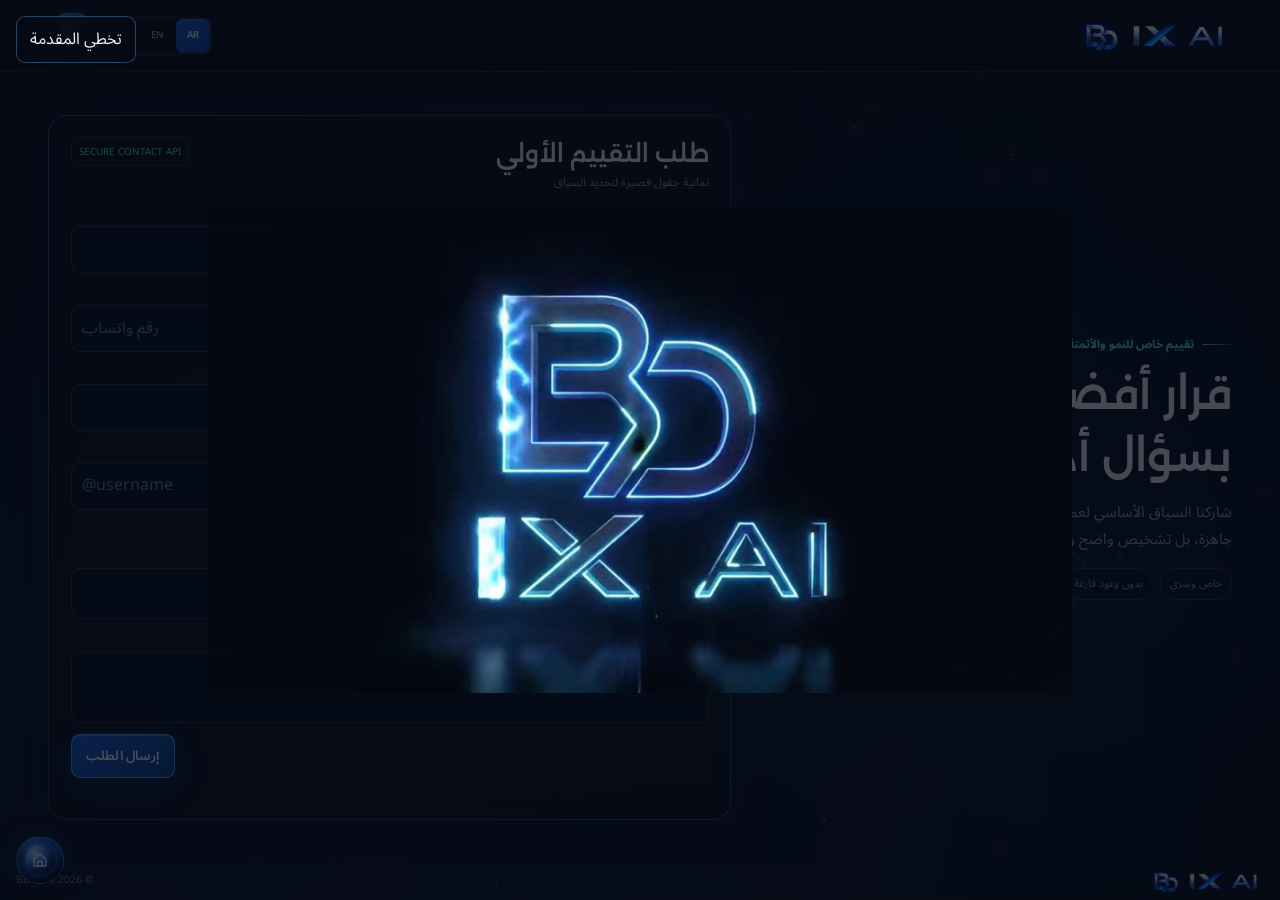
==== contact.html @ 9e778184 "new files" ====
<!doctype html>
<html lang="ar" dir="rtl">
<head>
<meta charset="utf-8">
<meta name="viewport" content="width=device-width,initial-scale=1,viewport-fit=cover">
<meta name="theme-color" content="#060B14">
<meta name="description" content="Request a private BDIX AI growth and automation assessment.">
<title>Contact — BDIX AI</title>
<link rel="preload" as="image" href="assets/brand/bdixai-logo-horizontal-transparent.webp" type="image/webp">
<script>(()=>{try{const r=matchMedia('(prefers-reduced-motion: reduce)').matches;const d=navigator.connection&&navigator.connection.saveData;const seen=sessionStorage.getItem('bdixai-intro-seen');if(!r&&!d&&!seen){document.documentElement.classList.add('brand-intro-pending');setTimeout(()=>document.documentElement.classList.remove('brand-intro-pending'),4500)}}catch(e){}})();</script>
<style>
@font-face{font-family:Alexandria;src:url('fonts/ar/alexandria-variable.ttf') format('truetype');font-weight:100 900;font-display:swap}
@font-face{font-family:'Noto Sans Arabic';src:url('fonts/ar/noto-sans-arabic-variable.ttf') format('truetype');font-weight:100 900;font-stretch:62.5% 100%;font-display:swap}
@font-face{font-family:Vazirmatn;src:url('fonts/fa/vazirmatn-variable.woff2') format('woff2');font-weight:100 900;font-display:swap}
@font-face{font-family:'Space Grotesk';src:url('fonts/en/space-grotesk-variable.woff2') format('woff2');font-weight:300 700;font-display:swap}
:root{--canvas:#060B14;--surface:rgba(10,14,21,.82);--text:#E8EEF7;--muted:#8FA3BE;--subtle:#7F91A6;--accent:#55E2D4;--blue:#287BFF;--blue-soft:#69B7FF;--focus:#7BEFE5;--line:rgba(226,228,233,.17);--success:#75d39f;--max:74rem;--font-display:Alexandria,'Noto Sans Arabic',sans-serif;--font-body:'Noto Sans Arabic',sans-serif;--header-h:4.5rem}
html[lang=fa]{--font-display:Vazirmatn,'Noto Sans Arabic',sans-serif;--font-body:Vazirmatn,'Noto Sans Arabic',sans-serif}
html[lang=en]{--font-display:'Space Grotesk',system-ui,sans-serif;--font-body:'Space Grotesk',system-ui,sans-serif}
*{box-sizing:border-box}html,body{width:100%;height:100%;overflow:hidden}html{background:var(--canvas)}body{margin:0;min-width:0;color:var(--text);font:16px/1.65 var(--font-body)}a{color:inherit;text-decoration:none}button,input,select,textarea{font:inherit}button,a,input,select,textarea{-webkit-tap-highlight-color:transparent}:focus-visible{outline:3px solid var(--focus);outline-offset:3px}

.page{position:relative;z-index:1;display:grid;grid-template-rows:var(--header-h) minmax(0,1fr);height:100svh;overflow:hidden}.wrap{width:min(calc(100% - 2rem),var(--max));margin-inline:auto}
header{position:relative;z-index:4;border-bottom:1px solid var(--line);background:rgba(5,6,8,.64);backdrop-filter:blur(15px)}.head{height:var(--header-h);display:flex;align-items:center;justify-content:space-between;gap:.75rem}.brand{display:flex;align-items:center;gap:.55rem;font:700 .82rem var(--font-display);letter-spacing:.08em}.brand-mark{display:grid;place-items:center;width:2.15rem;height:2.15rem;border:1px solid rgba(85,226,212,.46);border-radius:.62rem;color:var(--accent);background:#06080bb8}.head-actions{display:flex;align-items:center;gap:.5rem}.languages{display:flex;gap:.12rem;padding:.12rem;border:1px solid var(--line);border-radius:.7rem;background:#07090db8}.languages button{min-width:44px;min-height:44px;padding:.35rem;border:0;border-radius:.54rem;color:var(--muted);background:transparent;cursor:pointer}.languages button[aria-pressed=true]{color:#080a0d;background:var(--accent)}
.home-orb{position:relative;display:grid;place-items:center;width:56px;height:56px;min-width:56px;padding:0;border:1px solid rgba(91,188,255,.34);border-radius:50%;color:#f2f7ff;background:radial-gradient(circle at 30% 24%,rgba(37,53,88,.94),rgba(8,14,26,.92) 62%,rgba(4,8,16,.98));box-shadow:0 14px 30px #0008,inset 0 1px 1px #ffffff24,inset 0 -10px 18px #020712cc,0 0 1.25rem rgba(22,139,255,.23);backdrop-filter:blur(12px);transition:transform 180ms ease,border-color 180ms ease,box-shadow 180ms ease}.home-orb:before{content:"";position:absolute;inset:10px;border-radius:50%;background:radial-gradient(circle at 32% 27%,#d6eeff 0,#69B7FF 13%,#287BFF 42%,#063b88 74%,#06142d 100%);box-shadow:inset -5px -7px 10px #020917aa,inset 3px 3px 7px #e4f3ff4d,0 0 .75rem rgba(22,139,255,.34)}.home-orb svg{position:relative;z-index:1;width:20px;height:20px;fill:none;stroke:currentColor;stroke-width:1.8;stroke-linecap:round;stroke-linejoin:round}.home-orb:hover,.home-orb:focus-visible{transform:scale(1.04);border-color:var(--blue-soft);box-shadow:0 14px 32px #0009,inset 0 1px 1px #ffffff2b,inset 0 -10px 18px #020712cc,0 0 1.7rem rgba(22,139,255,.36)}
main{min-height:0;overflow:hidden}.contact-grid{display:grid;grid-template-columns:minmax(0,.78fr) minmax(30rem,1.22fr);align-items:center;gap:clamp(1.5rem,5vw,5rem);height:100%;padding-block:clamp(.8rem,2vh,1.4rem)}
.contact-intro{max-width:34rem}.eyebrow{display:flex;align-items:center;gap:.55rem;margin:0 0 .55rem;color:var(--accent);font-size:.72rem;font-weight:700}.eyebrow:before{content:"";width:1.8rem;height:1px;background:var(--accent)}h1{max-width:11ch;margin:0;font:700 clamp(2.85rem,5.4vw,5.4rem)/1.01 var(--font-display);letter-spacing:-.045em}html[dir=rtl] h1{max-width:13ch;line-height:1.3;letter-spacing:0}.intro-text{max-width:48ch;margin:.8rem 0 0;color:var(--muted);font-size:clamp(.92rem,1.25vw,1.07rem);line-height:1.75}.trust{display:flex;flex-wrap:wrap;gap:.45rem;margin-top:1rem}.trust span{padding:.35rem .55rem;border:1px solid rgba(91,188,255,.17);border-radius:999px;color:var(--subtle);background:rgba(5,10,18,.5);font-size:.68rem}.start-action{display:none}
.form-panel{position:relative;min-height:0;padding:clamp(.9rem,1.8vw,1.35rem);border:1px solid rgba(91,188,255,.22);border-radius:1.15rem;background:rgba(10,14,21,.48);box-shadow:0 2rem 4.6rem #0008,0 0 2.5rem rgba(22,139,255,.07);backdrop-filter:blur(14px)}.form-panel:before{content:"";position:absolute;inset:-1px;border-radius:inherit;pointer-events:none;background:linear-gradient(120deg,rgba(91,188,255,.2),transparent 31%,transparent 73%,rgba(85,226,212,.11));mask:linear-gradient(#000 0 0) content-box,linear-gradient(#000 0 0);mask-composite:exclude;padding:1px}.form-head{display:flex;align-items:flex-start;justify-content:space-between;gap:1rem;margin-bottom:.65rem}.form-head h2{margin:0;font:650 clamp(1.15rem,1.7vw,1.5rem)/1.35 var(--font-display)}.form-head p{margin:.15rem 0 0;color:var(--subtle);font-size:.72rem}.secure-mark{padding:.3rem .45rem;border:1px solid rgba(117,211,159,.2);border-radius:.45rem;color:var(--success);font-size:.62rem}.form-grid{display:grid;grid-template-columns:1fr 1fr;gap:.55rem .65rem}.form-step{display:contents}.step-label{display:none}.field{display:grid;gap:.22rem;min-width:0}.field.wide{grid-column:1/-1}.field-label{color:var(--muted);font-size:.7rem;font-weight:600}input,select,textarea{width:100%;min-width:0;min-height:44px;padding:.55rem .68rem;border:1px solid rgba(226,228,233,.21);border-radius:.6rem;color:var(--text);background:rgba(4,7,12,.76);transition:border-color 150ms ease,box-shadow 150ms ease}input::placeholder,textarea::placeholder{color:#777f8b}input:focus,select:focus,textarea:focus{border-color:var(--blue-soft);box-shadow:0 0 0 3px rgba(22,139,255,.13);outline:0}textarea{min-height:58px;max-height:72px;resize:none}.desktop-actions{display:flex;align-items:center;justify-content:space-between;gap:.8rem;margin-top:.7rem}.mobile-actions{display:none}.status{min-height:1.2rem;margin:0;color:var(--success);font-size:.7rem}.status.mobile-actions:empty{display:none!important}.action{min-height:44px;padding:.55rem .85rem;border:1px solid var(--line);border-radius:.62rem;color:var(--text);background:rgba(7,12,20,.82);font-weight:700;cursor:pointer}.action.primary{border-color:var(--accent);color:#090b0e;background:var(--accent)}.action:hover{filter:brightness(1.06)}
.floating-home{position:fixed;z-index:6;inset-inline-end:max(1rem,env(safe-area-inset-right));bottom:max(1rem,env(safe-area-inset-bottom))}
@media(max-width:980px) and (min-width:821px){.contact-grid{grid-template-columns:minmax(0,.65fr) minmax(29rem,1.35fr);gap:1.25rem}h1{font-size:clamp(2.6rem,5.4vw,4.2rem)}.intro-text{font-size:.9rem}.trust span{font-size:.62rem}}
@media(min-width:821px) and (max-height:680px){.contact-grid{padding-block:.35rem;gap:1.2rem}.form-panel{padding:.65rem .8rem}.form-head{margin-bottom:.3rem}.form-head p{display:none}.form-grid{gap:.3rem .5rem}.field{gap:.12rem}.field-label{font-size:.64rem}input,select{height:44px;min-height:44px;padding:.35rem .58rem}textarea{min-height:50px;max-height:50px;padding:.4rem .58rem}.desktop-actions{margin-top:.35rem}.intro-text{margin-top:.45rem;font-size:.82rem;line-height:1.55}.trust{margin-top:.55rem}.trust span{padding:.28rem .42rem;font-size:.59rem}h1{font-size:clamp(2.45rem,4.7vw,3.8rem)}html[dir=rtl] h1{line-height:1.24}}
@media(max-width:820px){:root{--header-h:4rem}.wrap{width:calc(100% - 1rem)}.head{gap:.35rem}.brand>span:last-child{display:none}.brand-mark{width:2rem;height:2rem}.languages{gap:.05rem}.languages button{min-width:40px;min-height:40px;padding:.25rem;font-size:.7rem}.home-orb{width:52px;height:52px;min-width:52px}.home-orb:before{inset:9px}.floating-home{display:none}main{padding:0 0 calc(78px + env(safe-area-inset-bottom));}.contact-grid{position:relative;display:grid;grid-template-columns:1fr;grid-template-rows:1fr;gap:0;height:100%;padding:.55rem}.contact-intro,.form-panel{grid-area:1/1;align-self:stretch;width:100%;max-width:none;min-height:0;transition:opacity 260ms ease,transform 320ms cubic-bezier(.22,1,.36,1);overflow:hidden}.contact-intro{display:flex;flex-direction:column;justify-content:center;padding:clamp(.55rem,3vw,1rem)}.eyebrow{font-size:.65rem}h1{font-size:clamp(2.3rem,10.2vw,3.5rem);line-height:1.02}html[dir=rtl] h1{font-size:clamp(2.18rem,9.7vw,3.25rem);line-height:1.35}.intro-text{margin-top:.9rem;font-size:.88rem;line-height:1.62}.trust{margin-top:.7rem}.trust span{font-size:.62rem}.start-action{display:inline-flex;align-items:center;justify-content:center;align-self:flex-start;margin-top:.85rem;min-height:44px;padding:.55rem .85rem;border:1px solid var(--accent);border-radius:.62rem;color:#090b0e;background:var(--accent);font-weight:750;cursor:pointer}.form-panel{display:flex;flex-direction:column;padding:.7rem;border-radius:1rem}.form-head{margin-bottom:.35rem}.form-head h2{font-size:1.12rem}.form-head p,.secure-mark{display:none}.form-grid{display:block;min-height:0;flex:1}.step-label{display:block;margin:0 0 .35rem;color:var(--accent);font-size:.66rem;font-weight:700}.field{gap:.16rem}.field+.field{margin-top:.38rem}.field-label{font-size:.66rem}input,select,textarea{min-height:44px;padding:.5rem .62rem;font-size:.88rem}textarea{min-height:56px;max-height:56px}.desktop-actions{display:none}.mobile-actions{display:flex;align-items:center;justify-content:space-between;gap:.5rem;margin-top:.55rem}.mobile-actions .action{flex:1;padding:.48rem .55rem}.status{margin-top:.25rem;text-align:center}.form-panel,.contact-intro{opacity:0;transform:translateY(12px) scale(.985);pointer-events:none}.contact-intro[aria-hidden=false],.form-panel[aria-hidden=false]{opacity:1;transform:none;pointer-events:auto}}
@media(max-width:350px){.languages button{min-width:36px}.home-orb{width:48px;height:48px;min-width:48px}.contact-grid{padding:.4rem}.form-panel{padding:.55rem}.intro-text{font-size:.82rem}.trust{gap:.3rem}.trust span{padding:.28rem .4rem}}
@media(max-height:620px) and (max-width:820px){.contact-grid{padding:.35rem}.contact-intro{padding:.4rem}h1{font-size:2.12rem}html[dir=rtl] h1{font-size:2.03rem}.intro-text{margin-top:.55rem;font-size:.8rem;line-height:1.5}.trust span:nth-child(3){display:none}.start-action{margin-top:.55rem}.form-panel{padding:.5rem}.form-head{margin-bottom:.2rem}.field-label{position:absolute;width:1px;height:1px;padding:0;margin:-1px;overflow:hidden;clip:rect(0,0,0,0);white-space:nowrap;border:0}.field+.field{margin-top:.3rem}.step-label{margin-bottom:.25rem}.mobile-actions{margin-top:.35rem}.status{font-size:.62rem}}
/* v1.4 — softer headline reveal, finer locale controls, safer mobile gutters */
.contact-headline-reveal{overflow:clip}.contact-headline-reveal .chr-word{display:inline-block;opacity:0;filter:blur(2px);will-change:transform,opacity,filter}.contact-headline-reveal .chr-word[data-from="right"]{transform:translate3d(34px,0,0)}.contact-headline-reveal .chr-word[data-from="top"]{transform:translate3d(0,-24px,0)}.contact-headline-reveal .chr-word[data-from="left"]{transform:translate3d(-34px,0,0)}.contact-headline-reveal .chr-word[data-from="bottom"]{transform:translate3d(0,24px,0)}.contact-headline-reveal.contact-headline-visible .chr-word{animation:contactWordDock 1.28s cubic-bezier(.18,.82,.22,1) both;animation-delay:calc(.1s + (var(--chr-order) * .1s))}@keyframes contactWordDock{0%{opacity:0;filter:blur(2px)}48%{opacity:.78;filter:blur(.65px)}100%{opacity:1;filter:blur(0);transform:translate3d(0,0,0)}}
.languages{gap:.04rem;padding:.08rem;border-radius:.58rem}.languages button{min-width:34px;min-height:34px;padding:.2rem .28rem;border-radius:.44rem;font-size:.6rem;font-weight:600;line-height:1}@media(hover:none),(pointer:coarse){.languages button{min-width:44px;min-height:44px}}
@media(max-width:820px){.wrap{width:calc(100% - clamp(2rem,10vw,3rem))}.contact-grid{padding-inline:.25rem}.contact-headline-reveal .chr-word[data-from="right"]{transform:translate3d(24px,0,0)}.contact-headline-reveal .chr-word[data-from="left"]{transform:translate3d(-24px,0,0)}.contact-headline-reveal .chr-word[data-from="top"]{transform:translate3d(0,-18px,0)}.contact-headline-reveal .chr-word[data-from="bottom"]{transform:translate3d(0,18px,0)}.contact-headline-reveal.contact-headline-visible .chr-word{animation-duration:1.14s;animation-delay:calc(.08s + (var(--chr-order) * .085s))}}
html.contact-overflow-fallback,html.contact-overflow-fallback body{height:auto;min-height:100%;overflow:auto}html.contact-overflow-fallback .page{height:auto;min-height:100svh;overflow:visible}html.contact-overflow-fallback main{overflow:visible}html.contact-overflow-fallback .contact-grid{min-height:calc(100svh - var(--header-h));height:auto}
@media(prefers-reduced-motion:reduce){*,*:before,*:after{animation:none!important;transition:none!important}.contact-headline-reveal .chr-word{opacity:1!important;filter:none!important;transform:none!important}}
/* v1.5 — refined luxury form actions */
.action,.start-action{min-height:44px;padding:.56rem .9rem;border:1px solid rgba(91,188,255,.27);border-radius:.56rem;background:linear-gradient(180deg,rgba(16,23,34,.88),rgba(7,11,18,.92));color:var(--text);font-size:.82rem;font-weight:600;line-height:1.25;letter-spacing:.01em;box-shadow:inset 0 1px 0 rgba(255,255,255,.055),0 .55rem 1.35rem rgba(0,0,0,.17);transition:transform 180ms ease,border-color 180ms ease,box-shadow 180ms ease,background 180ms ease;cursor:pointer}
.action.primary,.start-action{border-color:rgba(85,226,212,.78);background:linear-gradient(145deg,#5A9CFF 0%,#287BFF 46%,#0B4FD8 100%);color:#090b0e;box-shadow:inset 0 1px 0 rgba(255,255,255,.44),0 .65rem 1.65rem rgba(7,67,164,.2)}
.action:not(.primary):hover,.action:not(.primary):focus-visible{border-color:rgba(91,188,255,.72);background:linear-gradient(180deg,rgba(18,34,54,.92),rgba(7,14,24,.95));box-shadow:0 .7rem 1.8rem rgba(0,0,0,.25),0 0 1.2rem rgba(22,139,255,.16);transform:translateY(-1px)}
.action.primary:hover,.action.primary:focus-visible,.start-action:hover,.start-action:focus-visible{border-color:#A9D6FF;background:linear-gradient(145deg,#79B9FF,#3585F5 48%,#174FC4);box-shadow:inset 0 1px 0 #ffffff99,0 .75rem 1.9rem rgba(7,67,164,.24),0 0 1.1rem rgba(22,139,255,.12);transform:translateY(-1px)}
.action:active,.start-action:active{transform:translateY(0);box-shadow:inset 0 1px 4px rgba(0,0,0,.2)}
html[dir=rtl] .action,html[dir=rtl] .start-action{letter-spacing:0}
@media(prefers-reduced-motion:reduce){.action,.start-action{transition:none!important;transform:none!important}}
/* v1.7 — Midnight Cobalt contact surface */
:root{--canvas:#060B14;--surface:rgba(12,23,38,.86);--text:#E8EEF7;--muted:#8FA3BE;--subtle:#7F91A6;--accent:#55E2D4;--blue:#287BFF;--blue-soft:#69B7FF;--focus:#7BEFE5;--line:rgba(157,173,191,.17);--success:#55E2D4}
body{background:transparent!important;background-color:transparent!important}
::selection{color:#F7FBFF;background:rgba(40,123,255,.42)}
header{background:rgba(6,11,20,.72);border-bottom-color:rgba(105,183,255,.15)}
.brand-mark{border-color:rgba(105,183,255,.42);color:#69B7FF;background:linear-gradient(145deg,rgba(40,123,255,.12),rgba(85,226,212,.035))}
.languages{border-color:rgba(105,183,255,.18);background:rgba(7,16,30,.58)}.languages button[aria-pressed=true]{color:#F7FBFF;background:linear-gradient(145deg,#165DD4,#0A3F9F);box-shadow:inset 0 1px 0 rgba(255,255,255,.18)}
.eyebrow{color:#55E2D4}.eyebrow:before{background:linear-gradient(90deg,#55E2D4,rgba(85,226,212,.12))}
.trust span{border-color:rgba(105,183,255,.18);background:rgba(7,16,30,.58)}
.form-panel{border-color:rgba(105,183,255,.25);background:rgba(10,14,21,.48);box-shadow:0 2rem 4.6rem rgba(0,6,20,.58),0 0 2.8rem rgba(40,123,255,.08)}
.form-panel:before{background:linear-gradient(120deg,rgba(105,183,255,.24),transparent 31%,transparent 73%,rgba(85,226,212,.12))}
input,select,textarea{border-color:rgba(157,173,191,.22);background:#07101E}input::placeholder,textarea::placeholder{color:#718198}input:focus,select:focus,textarea:focus{border-color:#69B7FF;box-shadow:0 0 0 3px rgba(40,123,255,.14)}
.action,.start-action{border-color:rgba(105,183,255,.28);background:linear-gradient(180deg,rgba(14,29,48,.92),rgba(7,16,30,.95));color:#EDF4FF}
.action.primary,.start-action{border-color:rgba(105,183,255,.72);background:linear-gradient(145deg,#165DD4 0%,#104DB5 50%,#093A8C 100%);color:#F7FBFF;box-shadow:inset 0 1px 0 rgba(255,255,255,.26),0 .7rem 1.8rem rgba(7,67,164,.28),0 0 1.2rem rgba(40,123,255,.12)}
.action.primary:hover,.action.primary:focus-visible,.start-action:hover,.start-action:focus-visible{border-color:#A9D6FF;background:linear-gradient(145deg,#1D66DC,#1554BE 50%,#0B3E92);box-shadow:inset 0 1px 0 rgba(255,255,255,.34),0 .8rem 2rem rgba(7,67,164,.3),0 0 1.25rem rgba(85,226,212,.13)}
.home-orb{border-color:rgba(105,183,255,.34);background:radial-gradient(circle at 38% 30%,rgba(105,183,255,.96),rgba(40,123,255,.72) 32%,rgba(11,79,216,.9) 58%,rgba(6,11,20,.98) 72%)}



/* v2.1 — smaller, quieter Home controls while preserving 44px touch targets */
.home-orb{width:48px;height:48px;min-width:48px}
.home-orb:before{inset:8px}
.home-orb svg{width:18px;height:18px}
@media(max-width:820px){.home-orb{width:44px;height:44px;min-width:44px}.home-orb:before{inset:7px}}
@media(max-width:350px){.home-orb{width:44px;height:44px;min-width:44px}}



/* v2.3 — owner-approved logo, first-visit loader and compact contact footer */
.page{grid-template-rows:var(--header-h) minmax(0,1fr) 2.35rem}.brand{min-width:0;height:100%;align-items:center}.brand picture{display:flex;align-items:center;height:100%}.brand-logo{display:block;width:auto;height:2.85rem;max-width:9.8rem;object-fit:contain;mix-blend-mode:screen;filter:drop-shadow(0 0 .5rem rgba(40,123,255,.14))}.contact-footer{position:relative;z-index:4;display:flex;align-items:center;justify-content:space-between;gap:.75rem;min-height:0;padding-inline:max(1rem,env(safe-area-inset-left));color:#7f91a6;font-size:.65rem;overflow:hidden}.contact-footer a,.contact-footer picture{display:flex;align-items:center;height:100%}.contact-footer-logo{display:block;width:auto;height:1.85rem;max-width:7.4rem;object-fit:contain;mix-blend-mode:screen}
.site-loader{position:fixed;z-index:1000;inset:0;display:none;place-items:center;overflow:hidden;opacity:1;background:rgba(6,11,20,.72);transition:opacity 360ms ease;isolation:isolate}.brand-intro-pending .site-loader{display:grid}.brand-intro-pending body{overflow:hidden}.site-loader.is-leaving{opacity:0;pointer-events:none}.site-loader-media{width:min(94vw,54rem);aspect-ratio:16/9;display:grid;place-items:center;overflow:hidden}.site-loader video{display:block;width:100%;height:100%;object-fit:cover;pointer-events:none;-webkit-mask-image:radial-gradient(ellipse 92% 88% at 50% 50%,#000 58%,transparent 100%);mask-image:radial-gradient(ellipse 92% 88% at 50% 50%,#000 58%,transparent 100%)}.site-loader-skip{position:absolute;z-index:2;top:max(1rem,env(safe-area-inset-top));inset-inline-end:max(1rem,env(safe-area-inset-right));min-width:44px;min-height:44px;padding:.55rem .8rem;border:1px solid rgba(105,183,255,.34);border-radius:.58rem;color:#edf4ff;background:rgba(6,11,20,.72);backdrop-filter:blur(10px);cursor:pointer}.site-loader-status{position:absolute;width:1px;height:1px;padding:0;margin:-1px;overflow:hidden;clip:rect(0,0,0,0);white-space:nowrap;border:0}
@media(max-width:820px){.page{grid-template-rows:var(--header-h) minmax(0,1fr) 2rem;padding-bottom:calc(5.25rem + env(safe-area-inset-bottom))}.page main{padding-bottom:.35rem!important}.brand-logo{height:2.15rem;max-width:7.3rem}.contact-footer{padding-inline:max(.75rem,env(safe-area-inset-left));font-size:.58rem}.contact-footer-logo{height:1.55rem;max-width:6.3rem}.site-loader-media{width:100vw}}
@media(max-width:350px){.brand-logo{height:1.9rem;max-width:6.4rem}.contact-footer span{display:none}}
@media(prefers-reduced-motion:reduce){.site-loader{display:none!important}.brand-logo{filter:none}}


.instagram-input-wrap{position:relative;min-width:0;direction:ltr}.instagram-input-wrap input{padding-inline-end:3.35rem;direction:ltr;text-align:left}.instagram-profile-link{position:absolute;inset-inline-end:.28rem;top:50%;display:grid;place-items:center;width:44px;height:44px;transform:translateY(-50%);border:1px solid rgba(105,183,255,.32);border-radius:.55rem;color:var(--accent);background:rgba(7,16,30,.94);transition:border-color 160ms ease,box-shadow 160ms ease}.instagram-profile-link[hidden]{display:none}.instagram-profile-link svg{width:20px;height:20px;fill:none;stroke:currentColor;stroke-width:1.8;stroke-linecap:round;stroke-linejoin:round}.instagram-profile-link:hover,.instagram-profile-link:focus-visible{border-color:var(--blue-soft);box-shadow:0 0 0 3px rgba(40,123,255,.16);outline:0}.instagram-help,.instagram-feedback{display:block;color:var(--subtle);font-size:.68rem;line-height:1.4}.instagram-feedback[data-state="valid"]{color:var(--success)}.instagram-feedback[data-state="invalid"]{color:#e98c84}@media(max-width:820px){.instagram-help,.instagram-feedback{font-size:.65rem}}
.form-honeypot{position:absolute;width:1px;height:1px;padding:0;margin:-1px;overflow:hidden;clip:rect(0,0,0,0);white-space:nowrap;border:0}
</style>
<style id="integrated-brand-light-v24">.site-loader-media{background:transparent;mix-blend-mode:screen}.site-loader-media video{mix-blend-mode:normal;background:transparent}.hero-brand-stage{mix-blend-mode:screen;isolation:auto!important}.hero-brand-video{mix-blend-mode:normal!important;-webkit-mask-image:none!important;mask-image:none!important;background:transparent}
/* v2.2 — Mobile contact form shows all fields in one scrollable view */
@media(max-width:820px){
  body[data-contact-view="form"] .page{display:flex;flex-direction:column;height:auto;min-height:100svh;overflow:visible}
  body[data-contact-view="form"] main{flex:1 0 auto;min-height:0;overflow:visible;padding-bottom:calc(1rem + env(safe-area-inset-bottom))}
  body[data-contact-view="form"] .contact-grid{display:block;height:auto;min-height:calc(100svh - var(--header-h));padding:.65rem .25rem 1rem}
  body[data-contact-view="form"] .contact-intro{display:none}
  body[data-contact-view="form"] .mobile-app-dock{display:none!important}
  body[data-contact-view="form"] .form-panel{display:flex;overflow:visible;min-height:0;padding:.7rem;opacity:1;transform:none;pointer-events:auto}
  body[data-contact-view="form"] .form-grid{display:block;flex:0 0 auto;min-height:0}
  body[data-contact-view="form"] .form-step{display:contents}
  body[data-contact-view="form"] .step-label{display:block;margin:.2rem 0 .35rem}
  body[data-contact-view="form"] [data-form-step="2"] .step-label{margin-top:.75rem}
  body[data-contact-view="form"] .field+.field{margin-top:.42rem}
  body[data-contact-view="form"] .desktop-actions{display:none}
  body[data-contact-view="form"] .mobile-actions{display:none}
  body[data-contact-view="form"] .mobile-actions.form-actions{display:flex}
  body[data-contact-view="form"] .mobile-status{display:none}
  body[data-contact-view="form"] .mobile-status:not(:empty){display:block}
}
@media(max-width:350px){body[data-contact-view="form"] .form-panel{padding:.55rem}}
@media(max-height:620px) and (max-width:820px){body[data-contact-view="form"] .field-label{position:static;width:auto;height:auto;padding:0;margin:0;overflow:visible;clip:auto;white-space:normal;border:0}}
</style><link href="global-background.css" rel="stylesheet"/><style id="stage5e-premium-typography">
body.bdix-global{font-size:16px;line-height:1.72;font-weight:400;color:#E8EEF7}
html[dir=ltr] body.bdix-global{letter-spacing:.015em}html[dir=rtl] body.bdix-global{letter-spacing:0}
body.bdix-global h1{font-size:clamp(42px,3.4vw,52px)!important;font-weight:550!important;line-height:1.28!important;letter-spacing:0!important;color:#E8EEF7;text-shadow:none!important}
html[dir=rtl] body.bdix-global h1{line-height:1.42!important}
body.bdix-global .intro-text{font-size:clamp(15px,1.05vw,17px);line-height:1.75;font-weight:400;color:#8FA3BE}
body.bdix-global .form-head h2{font-size:clamp(20px,2vw,24px);font-weight:550;line-height:1.4;text-shadow:none}
body.bdix-global .start-action,body.bdix-global .action{font-weight:600;letter-spacing:.01em}
@media(max-width:820px){body.bdix-global h1{font-size:clamp(28px,8.2vw,34px)!important;line-height:1.4!important}html[dir=rtl] body.bdix-global h1{line-height:1.42!important}body.bdix-global .intro-text{font-size:16px;line-height:1.7}}
</style></head>
<body data-contact-view="intro" class="bdix-global">
<div class="site-loader" data-site-loader aria-hidden="true"><div class="site-loader-media"><video data-loader-video muted playsinline preload="metadata" poster="assets/brand/bdixai-logo-motion-poster-transparent.webp"><source src="assets/brand/bdixai-logo-motion-integrated-screen-960.webm" type="video/webm"><source src="assets/brand/bdixai-logo-motion-integrated-screen-960.mp4" type="video/mp4"></video></div><button class="site-loader-skip" type="button" data-loader-skip>Skip intro</button><span class="site-loader-status" role="status" aria-live="polite">Loading BDIX AI</span></div>
<canvas aria-hidden="true" data-background="#060B14" data-count="62" data-fps="30" data-mobile-count="34" data-particle="#287BFF" data-particle-background data-radius="138" data-size="3" data-speed="0.24" data-strength="16" id="particle-background"></canvas><div aria-label="شبکه عصبية تجريدية تفاعلية تمثل نظام BDIX AI" class="neural-mesh-v27" data-neural-mesh role="img"><canvas aria-hidden="true"></canvas><picture aria-hidden="true" class="neural-mesh-v27-fallback"><source srcset="assets/brand/bdixai-logo-symbol-transparent.webp" type="image/webp"/><img alt="" src="assets/brand/bdixai-logo-symbol-transparent.png"/></picture></div>
<div class="page">
<header><div class="wrap head"><a class="brand" data-home-link href="index.html" aria-label="BDIX AI — Home"><picture><source srcset="assets/brand/bdixai-logo-horizontal-transparent.webp" type="image/webp"><img class="brand-logo" src="assets/brand/bdixai-logo-horizontal-transparent.png" width="960" height="220" alt="BDIX AI"></picture></a><div class="head-actions"><div class="languages" aria-label="Language"><button type="button" data-lang="ar" aria-pressed="true">AR</button><button type="button" data-lang="en" aria-pressed="false">EN</button><button type="button" data-lang="fa" aria-pressed="false">FA</button></div><a class="home-orb" data-home-link data-home-label href="index.html" aria-label="Home"><svg viewBox="0 0 24 24" aria-hidden="true"><path d="m4 11 8-7 8 7v9H4z"/><path d="M9 20v-6h6v6"/></svg></a></div></div></header>
<main><div class="wrap contact-grid">
<section class="contact-intro" id="contact-intro" aria-labelledby="contact-title"><p class="eyebrow" data-k="eyebrow">تقييم خاص للنمو والأتمتة</p><h1 id="contact-title" data-k="title">قرار أفضل يبدأ بسؤال أدق</h1><p class="intro-text" data-k="intro">شاركنا السياق الأساسي لعملك لنحدد أكبر فرصة قابلة للتنفيذ. لا وعود جاهزة، بل تشخيص واضح وخطوة تالية مناسبة</p><div class="trust"><span data-k="proof1">خاص وسري</span><span data-k="proof2">بدون وعود فارغة</span><span data-k="proof3">أولوية قابلة للتنفيذ</span></div><button class="start-action" type="button" data-start data-k="start">ابدأ التقييم</button></section>
<section class="form-panel" id="contact-form-panel" aria-labelledby="form-title"><div class="form-head"><div><h2 id="form-title" data-k="formTitle">طلب التقييم الأولي</h2><p data-k="formHint">سبعة حقول قصيرة لتحديد السياق</p></div><span class="secure-mark">SECURE CONTACT API</span></div>
<form id="contact-form"><div class="form-honeypot" aria-hidden="true"><label>Leave this field blank<input name="website" tabindex="-1" autocomplete="off"></label></div><div class="form-grid">
<div class="form-step" data-form-step="1"><p class="step-label" data-k="stepOne">معلومات التواصل</p><label class="field wide"><span class="field-label" data-k="fullName">الاسم الكامل</span><input name="fullName" autocomplete="name" required maxlength="100" data-ph="namePh" placeholder="الاسم الكامل"></label><label class="field"><span class="field-label" data-k="phone">الهاتف</span><input name="phone" type="tel" autocomplete="tel" inputmode="tel" maxlength="30" data-ph="phonePh" placeholder="رقم الهاتف"></label><label class="field"><span class="field-label" data-k="whatsapp">واتساب</span><input name="whatsapp" type="tel" inputmode="tel" maxlength="30" data-ph="whatsappPh" placeholder="رقم واتساب"></label><label class="field wide"><span class="field-label" data-k="email">البريد الإلكتروني</span><input name="email" type="email" autocomplete="email" required maxlength="120" data-ph="emailPh" placeholder="البريد الإلكتروني"></label><div class="field wide instagram-field"><label class="field-label" for="instagram-handle" data-k="instagram">اسم المستخدم على إنستغرام</label><div class="instagram-input-wrap"><input id="instagram-handle" name="instagram" type="text" dir="ltr" autocomplete="off" autocapitalize="none" spellcheck="false" required maxlength="31" pattern="@?[A-Za-z0-9._]{1,30}" data-ph="instagramPh" aria-describedby="instagram-help instagram-feedback" placeholder="@username"><a class="instagram-profile-link" data-instagram-link target="_blank" rel="noopener noreferrer" hidden><svg aria-hidden="true" viewBox="0 0 24 24"><rect x="3" y="3" width="18" height="18" rx="5"></rect><circle cx="12" cy="12" r="4"></circle><circle cx="17.5" cy="6.5" r="1" fill="currentColor" stroke="none"></circle></svg></a></div><span class="instagram-help" id="instagram-help" data-k="instagramHint">أدخل اسم المستخدم فقط، من دون www أو رابط كامل.</span><span class="instagram-feedback" id="instagram-feedback" aria-live="polite"></span></div></div>
<div class="form-step" data-form-step="2"><p class="step-label" data-k="stepTwo">سياق العمل</p><label class="field"><span class="field-label" data-k="country">الدولة</span><select name="country" required><option value="" selected disabled data-k="countryPh">اختر الدولة</option><option>UAE</option><option>Saudi Arabia</option><option>Qatar</option><option>Kuwait</option><option>Bahrain</option><option>Oman</option></select></label><label class="field"><span class="field-label" data-k="business">نوع العمل</span><input name="business" required maxlength="80" data-ph="businessPh" placeholder="نوع العمل"></label><label class="field wide"><span class="field-label" data-k="challenge">التحدي ذو الأولوية</span><textarea name="challenge" required maxlength="500" data-ph="challengePh" placeholder="ما المشكلة الأساسية؟"></textarea></label></div>
</div><div class="desktop-actions"><p class="status" id="status" role="status" aria-live="polite"></p><button class="action primary" type="submit" data-k="submit">معاينة الطلب</button></div><div class="mobile-actions form-actions"><button class="action" type="button" data-intro-back data-k="introBack">العودة للنص</button><button class="action primary" type="submit" data-k="submit">معاينة الطلب</button></div><p class="status mobile-status" id="mobile-status" role="status" aria-live="polite"></p></form></section>
</div></main>
<a class="home-orb floating-home" data-home-link data-home-label href="index.html" aria-label="Home"><svg viewBox="0 0 24 24" aria-hidden="true"><path d="m4 11 8-7 8 7v9H4z"/><path d="M9 20v-6h6v6"/></svg></a>
<footer class="contact-footer"><a data-home-link href="index.html" aria-label="BDIX AI — Home"><picture><source srcset="assets/brand/bdixai-logo-horizontal-transparent.webp" type="image/webp"><img class="contact-footer-logo" src="assets/brand/bdixai-logo-horizontal-transparent.png" width="960" height="220" alt="BDIX AI"></picture></a><span>© 2026 BDIX AI</span></footer>
</div>
<script src="brand-motion.js"></script>
<script src="api-config.js"></script>
<script src="contact-page.js"></script>
<script src="particle-background.js"></script><script src="astra-orbit.js"></script>
<script src="mobile-app-dock.js"></script>
</body>
</html>
---- global-background.css ----
/* One shared BDIX AI environment for Home and Contact. */
:root{--bdix-space:#060b14;--bdix-blue:#287bff;--bdix-cyan:#55e2d4;--bdix-violet:#887cff}
html{background:var(--bdix-space);scroll-behavior:smooth;overflow-x:clip}
body.bdix-global{position:relative;isolation:isolate;background:transparent!important;background-color:transparent!important;overflow-x:clip}
#particle-background{position:fixed;z-index:0;inset:0;width:100%;height:100%;display:block;pointer-events:none;touch-action:none;background:var(--bdix-space)}
body.bdix-global:before{content:"";position:fixed;inset:0;z-index:1;pointer-events:none;opacity:.022;background-image:url("data:image/svg+xml,%3Csvg viewBox='0 0 180 180' xmlns='http://www.w3.org/2000/svg'%3E%3Cfilter id='n'%3E%3CfeTurbulence type='fractalNoise' baseFrequency='.78' numOctaves='3' stitchTiles='stitch'/%3E%3C/filter%3E%3Crect width='100%25' height='100%25' filter='url(%23n)' opacity='.7'/%3E%3C/svg%3E");mix-blend-mode:soft-light}
body.bdix-global>.neural-mesh-v27{position:fixed;inset:4.7rem 0 0;z-index:1;opacity:.5;pointer-events:none;overflow:hidden;contain:layout paint style;isolation:isolate}
.neural-mesh-v27:before{content:"";position:absolute;inset:12% 10%;background:radial-gradient(circle at 50% 48%,rgba(40,123,255,.16),rgba(85,226,212,.045) 32%,transparent 68%);filter:blur(18px);opacity:.9}
.neural-mesh-v27 canvas{display:block;width:100%;height:100%;opacity:.94;filter:drop-shadow(0 0 16px rgba(40,123,255,.2));transition:opacity .35s ease}
.neural-mesh-v27-fallback{position:absolute;inset:0;display:grid;place-items:center;opacity:.3;transition:opacity .35s ease}
.neural-mesh-v27-fallback img{width:clamp(170px,24vw,360px);height:auto;filter:drop-shadow(0 0 32px rgba(40,123,255,.42))}
.neural-mesh-v27.is-ready .neural-mesh-v27-fallback{opacity:0}
body.bdix-global>header,body.bdix-global>main,body.bdix-global>footer,body.bdix-global>.page,body.bdix-global>dialog{z-index:2}
body.bdix-global>.site-footer{background:transparent!important}
body.bdix-global>header{position:relative;z-index:20}
body.bdix-global>dialog{z-index:30}
.story-continuum>.brand-universe,body.bdix-global main>.section,body.bdix-global main>.cinema-v25-bottom,body.bdix-global>.site-footer,body.bdix-global .contact-footer{border-top:0!important}
body.bdix-global .site-loader{background:rgba(6,11,20,.72)!important}
@media(max-width:700px){body.bdix-global>.neural-mesh-v27{inset:4.2rem 0 4.2rem;opacity:.5}.neural-mesh-v27:before{inset:8% -25%;opacity:.65}.neural-mesh-v27 canvas{opacity:.78}}
@media(prefers-reduced-motion:reduce){html{scroll-behavior:auto}body.bdix-global>.neural-mesh-v27{display:none!important}#particle-background{filter:saturate(.88)}}
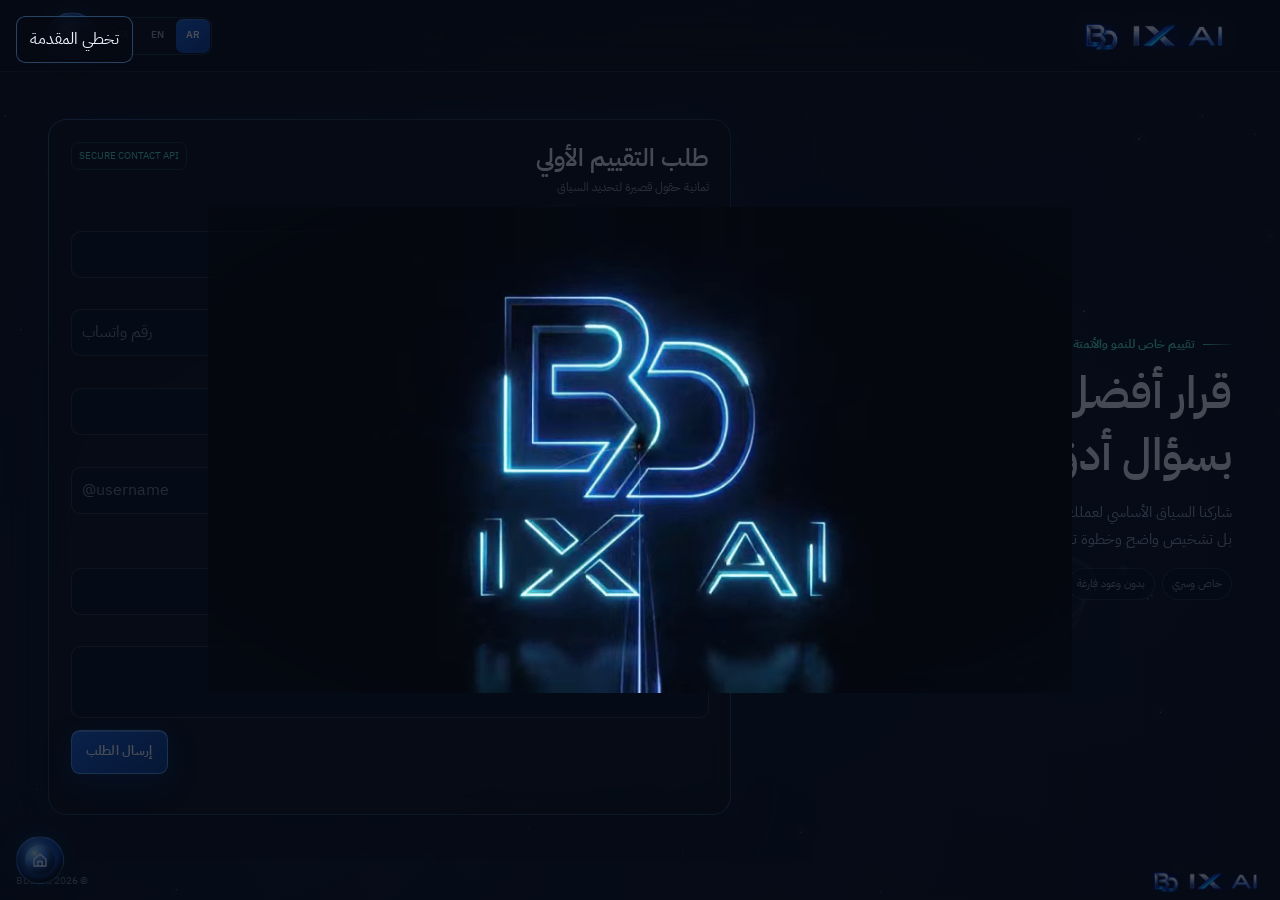
==== commit dae80cc4: "Implement unified trilingual typography Co-authored-by: Copilot <223556219+Copilot@users.noreply.git" ====
--- a/contact.html
+++ b/contact.html
@@ -9,13 +9,15 @@
 <link rel="preload" as="image" href="assets/brand/bdixai-logo-horizontal-transparent.webp" type="image/webp">
 <script>(()=>{try{const r=matchMedia('(prefers-reduced-motion: reduce)').matches;const d=navigator.connection&&navigator.connection.saveData;const seen=sessionStorage.getItem('bdixai-intro-seen');if(!r&&!d&&!seen){document.documentElement.classList.add('brand-intro-pending');setTimeout(()=>document.documentElement.classList.remove('brand-intro-pending'),4500)}}catch(e){}})();</script>
 <style>
-@font-face{font-family:Alexandria;src:url('fonts/ar/alexandria-variable.ttf') format('truetype');font-weight:100 900;font-display:swap}
-@font-face{font-family:'Noto Sans Arabic';src:url('fonts/ar/noto-sans-arabic-variable.ttf') format('truetype');font-weight:100 900;font-stretch:62.5% 100%;font-display:swap}
+@font-face{font-family:'IBM Plex Sans Arabic';src:url('fonts/ar/IBMPlexSansArabic-Regular.woff2') format('woff2');font-style:normal;font-weight:400;font-display:swap}
+@font-face{font-family:'IBM Plex Sans Arabic';src:url('fonts/ar/IBMPlexSansArabic-Medium.woff2') format('woff2');font-style:normal;font-weight:500;font-display:swap}
+@font-face{font-family:'IBM Plex Sans Arabic';src:url('fonts/ar/IBMPlexSansArabic-SemiBold.woff2') format('woff2');font-style:normal;font-weight:600;font-display:swap}
+@font-face{font-family:'IBM Plex Sans Arabic';src:url('fonts/ar/IBMPlexSansArabic-Bold.woff2') format('woff2');font-style:normal;font-weight:700;font-display:swap}
 @font-face{font-family:Vazirmatn;src:url('fonts/fa/vazirmatn-variable.woff2') format('woff2');font-weight:100 900;font-display:swap}
-@font-face{font-family:'Space Grotesk';src:url('fonts/en/space-grotesk-variable.woff2') format('woff2');font-weight:300 700;font-display:swap}
-:root{--canvas:#060B14;--surface:rgba(10,14,21,.82);--text:#E8EEF7;--muted:#8FA3BE;--subtle:#7F91A6;--accent:#55E2D4;--blue:#287BFF;--blue-soft:#69B7FF;--focus:#7BEFE5;--line:rgba(226,228,233,.17);--success:#75d39f;--max:74rem;--font-display:Alexandria,'Noto Sans Arabic',sans-serif;--font-body:'Noto Sans Arabic',sans-serif;--header-h:4.5rem}
-html[lang=fa]{--font-display:Vazirmatn,'Noto Sans Arabic',sans-serif;--font-body:Vazirmatn,'Noto Sans Arabic',sans-serif}
-html[lang=en]{--font-display:'Space Grotesk',system-ui,sans-serif;--font-body:'Space Grotesk',system-ui,sans-serif}
+@font-face{font-family:Manrope;src:url('fonts/en/Manrope-Variable.woff2') format('woff2');font-weight:200 800;font-display:swap}
+:root{--canvas:#060B14;--surface:rgba(10,14,21,.82);--text:#E8EEF7;--muted:#8FA3BE;--subtle:#7F91A6;--accent:#55E2D4;--blue:#287BFF;--blue-soft:#69B7FF;--focus:#7BEFE5;--line:rgba(226,228,233,.17);--success:#75d39f;--max:74rem;--font-display:'IBM Plex Sans Arabic',sans-serif;--font-body:'IBM Plex Sans Arabic',sans-serif;--header-h:4.5rem}
+html[lang=fa]{--font-display:Vazirmatn,sans-serif;--font-body:Vazirmatn,sans-serif}
+html[lang=en]{--font-display:Manrope,system-ui,sans-serif;--font-body:Manrope,system-ui,sans-serif}
 *{box-sizing:border-box}html,body{width:100%;height:100%;overflow:hidden}html{background:var(--canvas)}body{margin:0;min-width:0;color:var(--text);font:16px/1.65 var(--font-body)}a{color:inherit;text-decoration:none}button,input,select,textarea{font:inherit}button,a,input,select,textarea{-webkit-tap-highlight-color:transparent}:focus-visible{outline:3px solid var(--focus);outline-offset:3px}
 
 .page{position:relative;z-index:1;display:grid;grid-template-rows:var(--header-h) minmax(0,1fr);height:100svh;overflow:hidden}.wrap{width:min(calc(100% - 2rem),var(--max));margin-inline:auto}
